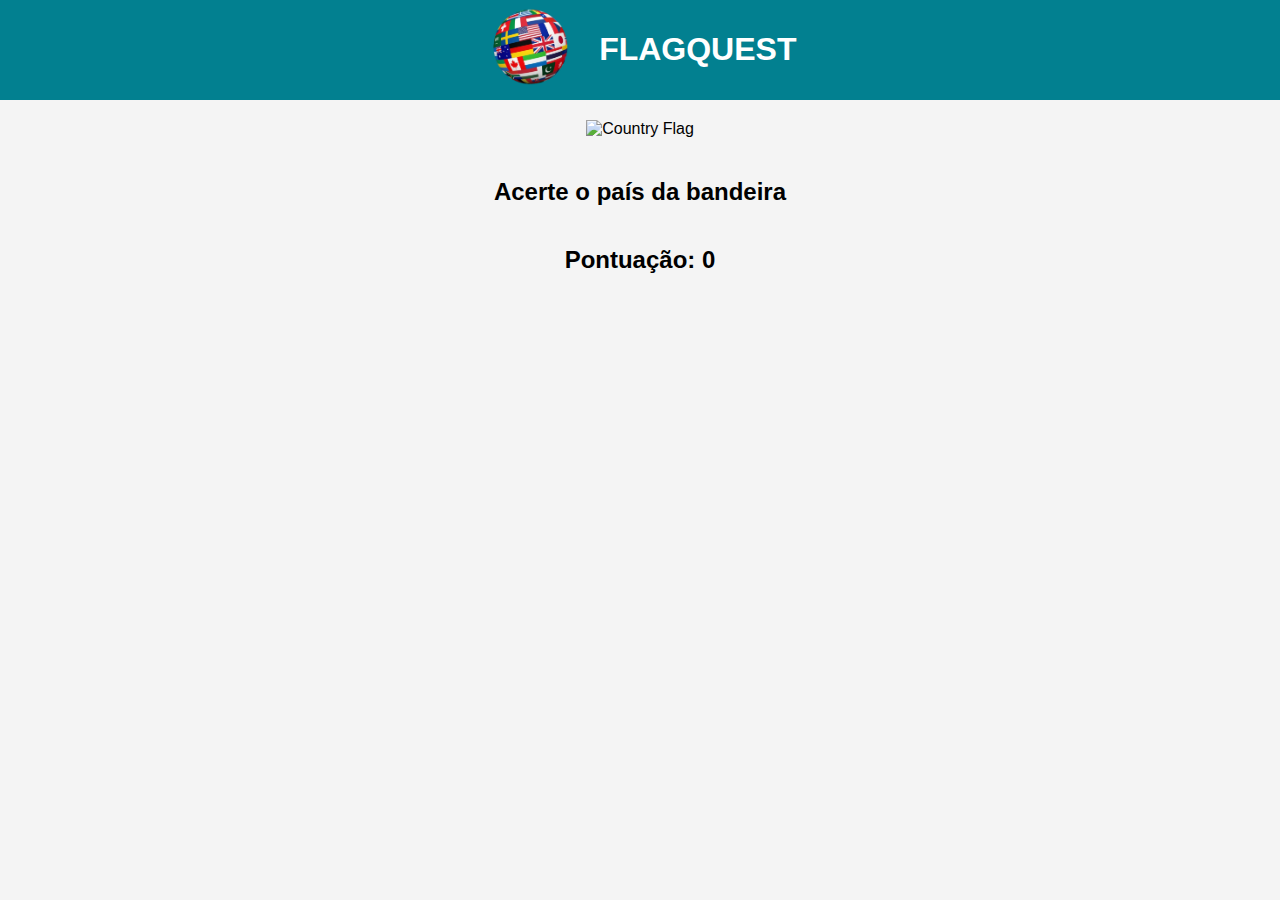
==== Projeto2025/jogo/index.html @ 631abdac "Add files via upload" ====
<!DOCTYPE html>
<html lang="pt-br">
<head>
    <meta charset="UTF-8">
    <meta name="viewport" content="width=device-width, initial-scale=1.0">
    <title>Quiz</title>
    <link rel="stylesheet" href="./style.css">
    <script src="./app.js" defer></script>
</head>
<body>
    <main>


        <div class="header">


            <div class="title"> <img src="img/logo.png"></div>
            <h1 class="tiulo"> FLAGQUEST </h1>
            
        </div>
        
        <div class="quiz">
            
            <div class="country">
                <img id="country-flag" class="country__flag" src="./quiz.jpg" alt="Country Flag">
                <h2 id="country-name" class="country__name">Acerte o país da bandeira</h2>
                <div id="country-options" class="country__options">
                </div>
                <p id="score" class="country__score">Pontuação: 0</p> <!-- exibe a pontuacao -->
            </div>
            <button id="next-button" style="display:none;">Próxima Bandeira</button>
        </div>

        
    </main>
</body>
</html>
---- Projeto2025/jogo/style.css ----
body {
    font-family: Arial, sans-serif;
    text-align: center;
    background-color: #f4f4f4;
    margin: 0;
    padding: 0;
}

.quiz {
    max-width: 600px;
    margin: 0 auto;
    padding: 20px;
    
}

.header {
    display: flex;
    flex-direction: row;
    justify-content: center;
    
    height: 100px;
    background-color: rgba(2, 128, 144, 1);
}

img {
    
    height: 100px;
    
    
}


h1{
    color: white;
    padding: 10px ;
}


h1 {
    font-size: 2rem;
    margin-bottom: 20px;
}

.country__flag {
    max-width: 100%;
    height: auto;
    margin-bottom: 20px;
}

.country__name {
    font-size: 1.5rem;
    margin-bottom: 20px;
}

.country__options {
    display: flex;
    flex-direction: column;
    align-items: center;
}

button {
    width: 250px;
    height: 50px;
    font-size: 1.2rem;
    margin: 10px 0;
    cursor: pointer;
    transition: background-color 0.3s, transform 0.2s;
    border: 2px solid #007BFF;
    background-color: #ffffff;
    border-radius: 8px;
}

button:hover {
    background-color: #007BFF;
    color: #fff;
}

button:active {
    transform: scale(0.98);
}

.next-button {
    margin-top: 20px;
    padding: 10px 20px;
    font-size: 1.2rem;
    background-color: #28a745;
    color: white;
    border: none;
    border-radius: 8px;
    cursor: pointer;
}

.next-button:hover {
    background-color: #218838;
}

.country__score {
    font-size: 1.5rem;
    margin-top: 20px;
    font-weight: bold;
    transition: color 0.3s ease-in-out;
}

.green-bg {
    background-color: #28a745;
}

.red-bg {
    background-color: #dc3545;
}

@keyframes scoreAnimation {
    0% {
        transform: scale(1);
        color: black;
    }
    50% {
        transform: scale(1.2);
        color: #28a745;
    }
    100% {
        transform: scale(1);
        color: black;
    }
}

.score-animation {
    animation: scoreAnimation 0.5s ease-in-out;
}


.timer-container {
    text-align: left;
    padding: 10px;
    border-radius: 10px;
    box-shadow: 0 4px 10px rgba(0, 0, 0, 0.1);
    position: fixed;
    justify-content: center;
   
  }
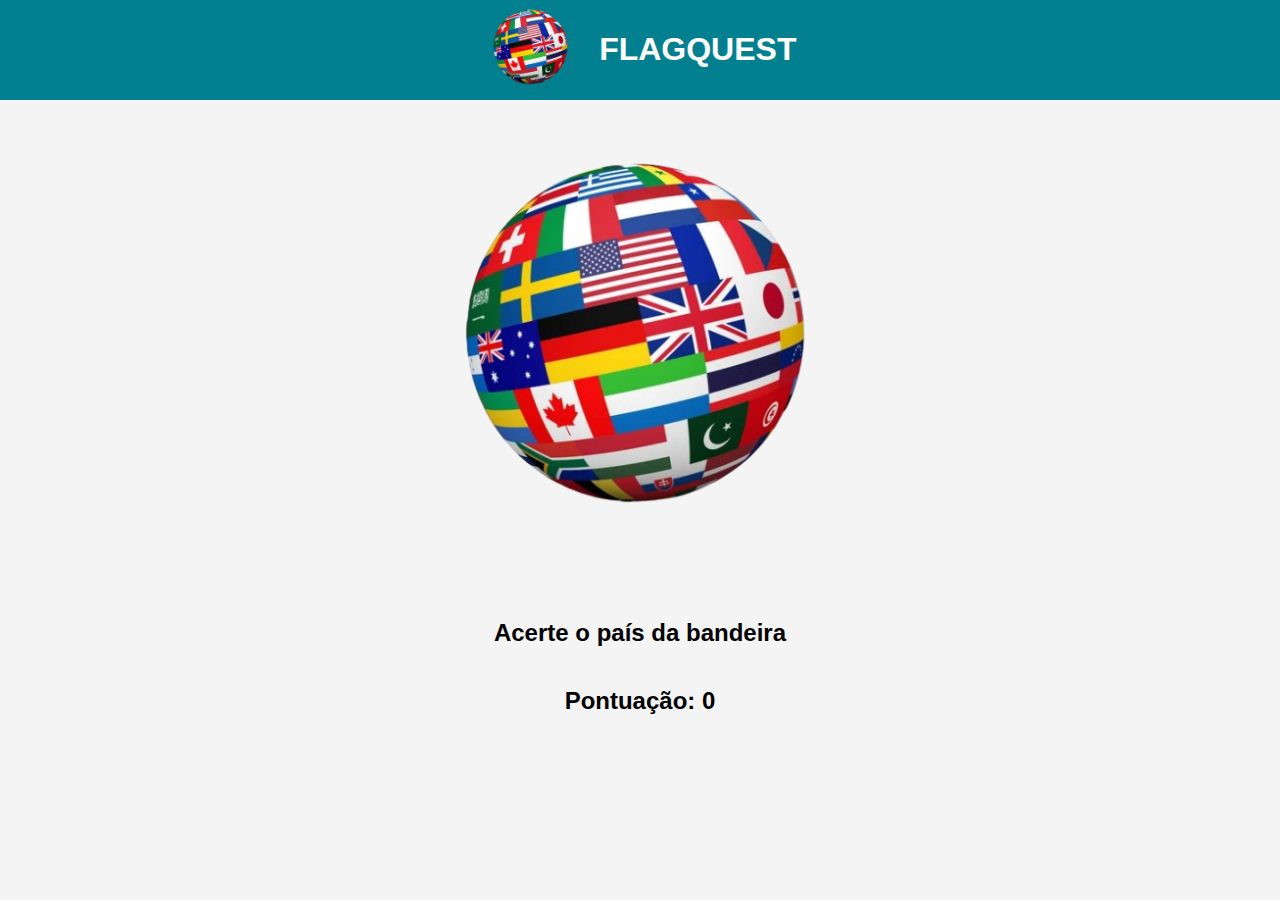
==== commit fe10c80d: "mudanca no index de comeco" ====
--- a/Projeto2025/jogo/index.html
+++ b/Projeto2025/jogo/index.html
@@ -22,7 +22,7 @@
         <div class="quiz">
             
             <div class="country">
-                <img id="country-flag" class="country__flag" src="./quiz.jpg" alt="Country Flag">
+                <img id="country-flag" class="country__flag" src="./img/logo.png" alt="Country Flag">
                 <h2 id="country-name" class="country__name">Acerte o país da bandeira</h2>
                 <div id="country-options" class="country__options">
                 </div>
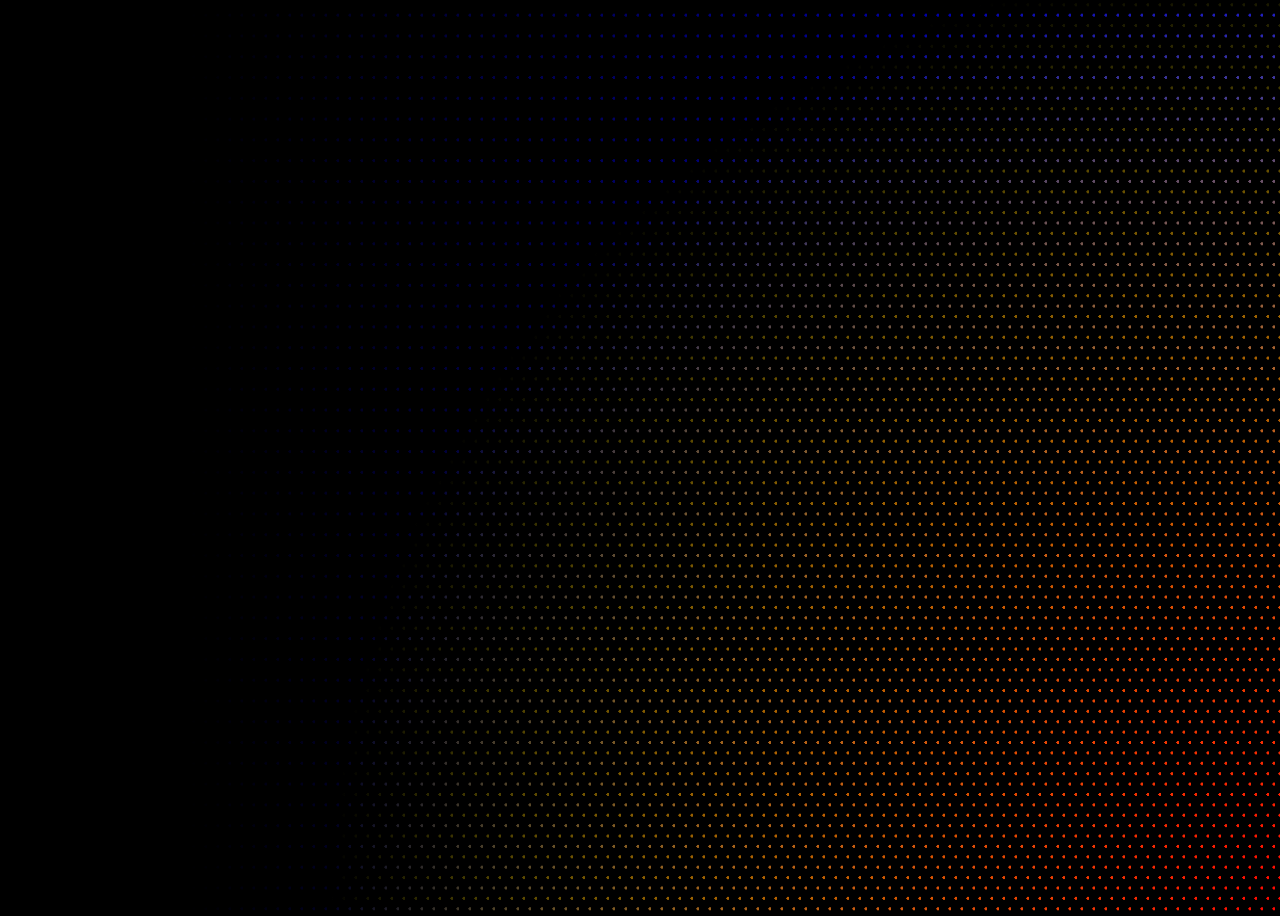
==== commit 30190410: "mudança no fundo" ====
--- a/Projeto2025/jogo/index.html
+++ b/Projeto2025/jogo/index.html
@@ -13,25 +13,25 @@
 
         <div class="header">
 
+            <div class="container"></div>
+                <div class="title"> <img src="img/logo.png"></div>
+                <h1 class="tiulo"> FLAGQUEST </h1>
+                
+            </div>
+            
+            <div class="quiz">
+                
+                <div class="country">
+                    <img id="country-flag" class="country__flag" src="./img/logo.png" alt="Country Flag">
+                    <h2 id="country-name" class="country__name">Acerte o país da bandeira</h2>
+                    <div id="country-options" class="country__options">
+                    </div>
+                    <p id="score" class="country__score">Pontuação: 0</p> <!-- exibe a pontuacao -->
+                </div>
+                <button id="next-button" style="display:none;">Próxima Bandeira</button>
+            </div>
 
-            <div class="title"> <img src="img/logo.png"></div>
-            <h1 class="tiulo"> FLAGQUEST </h1>
             
-        </div>
-        
-        <div class="quiz">
-            
-            <div class="country">
-                <img id="country-flag" class="country__flag" src="./img/logo.png" alt="Country Flag">
-                <h2 id="country-name" class="country__name">Acerte o país da bandeira</h2>
-                <div id="country-options" class="country__options">
-                </div>
-                <p id="score" class="country__score">Pontuação: 0</p> <!-- exibe a pontuacao -->
-            </div>
-            <button id="next-button" style="display:none;">Próxima Bandeira</button>
-        </div>
-
-        
     </main>
 </body>
 </html>
--- a/Projeto2025/jogo/style.css
+++ b/Projeto2025/jogo/style.css
@@ -137,4 +137,73 @@
     position: fixed;
     justify-content: center;
    
-  }+  }
+
+
+.container {
+    position: absolute;
+    inset: -1em;
+    --c: 7px;
+    background-color: #000;
+    background-image: radial-gradient(
+        circle at 50% 50%,
+        #0000 1.5px,
+        #000 0 var(--c),
+        #0000 var(--c)
+      ),
+      radial-gradient(
+        circle at 50% 50%,
+        #0000 1.5px,
+        #000 0 var(--c),
+        #0000 var(--c)
+      ),
+      radial-gradient(circle at 50% 50%, #f00, #f000 60%),
+      radial-gradient(circle at 50% 50%, #ff0, #ff00 60%),
+      radial-gradient(circle at 50% 50%, #0f0, #0f00 60%),
+      radial-gradient(ellipse at 50% 50%, #00f, #00f0 60%);
+    background-size:
+      12px 20.7846097px,
+      12px 20.7846097px,
+      200% 200%,
+      200% 200%,
+      200% 200%,
+      200% 20.7846097px;
+    --p: 0px 0px, 6px 10.39230485px;
+    background-position:
+      var(--p),
+      0% 0%,
+      0% 0%,
+      0% 0px;
+    animation:
+      wee 40s linear infinite,
+      filt 6s linear infinite;
+  }
+  
+  @keyframes filt {
+    0% {
+      filter: hue-rotate(0deg);
+    }
+    to {
+      filter: hue-rotate(360deg);
+    }
+  }
+  
+  @keyframes wee {
+    0% {
+      background-position:
+        var(--p),
+        800% 400%,
+        1000% -400%,
+        -1200% -600%,
+        400% 41.5692194px;
+    }
+    to {
+      background-position:
+        var(--p),
+        0% 0%,
+        0% 0%,
+        0% 0%,
+        0% 0%;
+    }
+  }
+  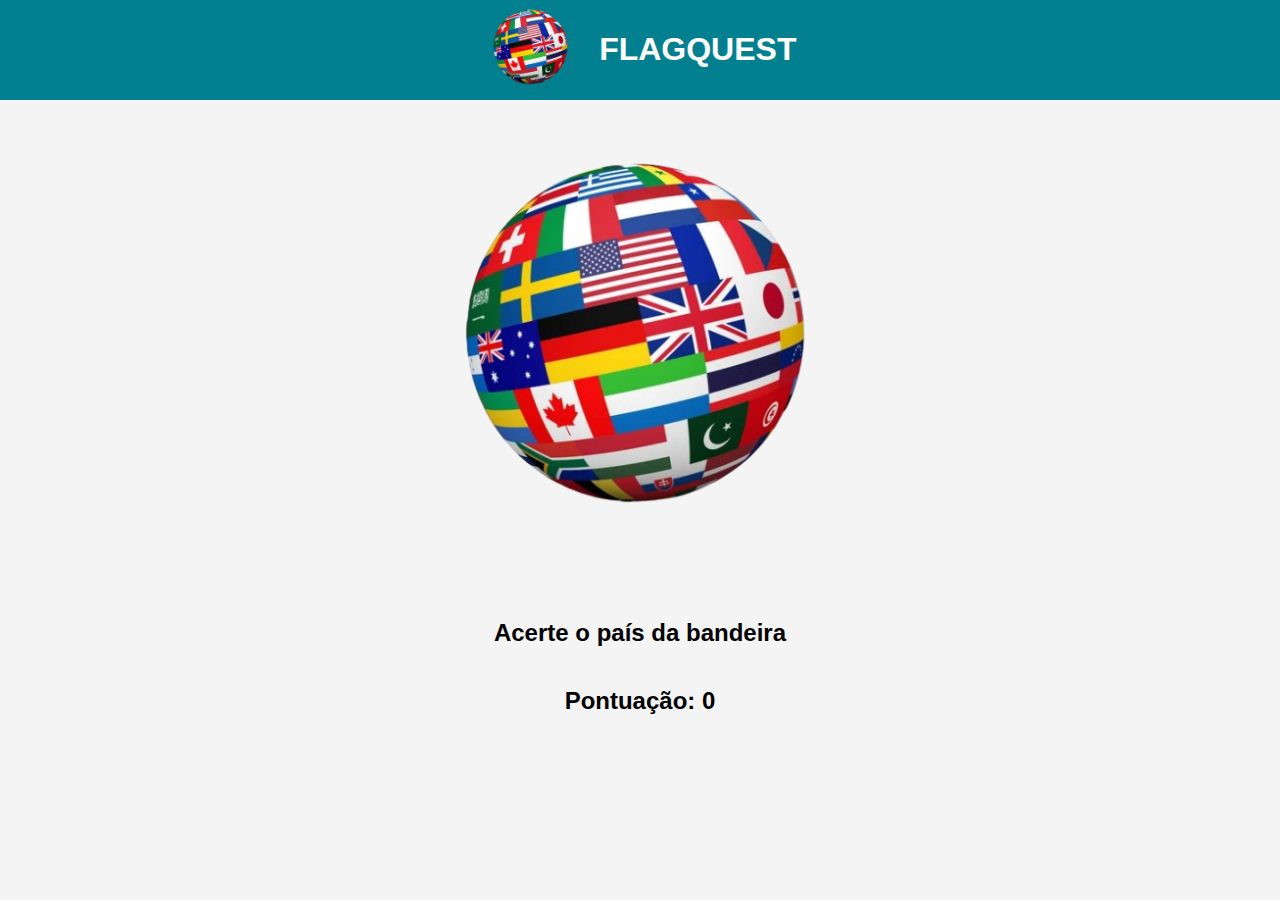
==== commit ef08b77d: "restauração do fundo" ====
--- a/Projeto2025/jogo/index.html
+++ b/Projeto2025/jogo/index.html
@@ -13,25 +13,25 @@
 
         <div class="header">
 
-            <div class="container"></div>
-                <div class="title"> <img src="img/logo.png"></div>
-                <h1 class="tiulo"> FLAGQUEST </h1>
-                
+
+            <div class="title"> <img src="img/logo.png"></div>
+            <h1 class="tiulo"> FLAGQUEST </h1>
+            
+        </div>
+        
+        <div class="quiz">
+            
+            <div class="country">
+                <img id="country-flag" class="country__flag" src="./img/logo.png" alt="Country Flag">
+                <h2 id="country-name" class="country__name">Acerte o país da bandeira</h2>
+                <div id="country-options" class="country__options">
+                </div>
+                <p id="score" class="country__score">Pontuação: 0</p> <!-- exibe a pontuacao -->
             </div>
-            
-            <div class="quiz">
-                
-                <div class="country">
-                    <img id="country-flag" class="country__flag" src="./img/logo.png" alt="Country Flag">
-                    <h2 id="country-name" class="country__name">Acerte o país da bandeira</h2>
-                    <div id="country-options" class="country__options">
-                    </div>
-                    <p id="score" class="country__score">Pontuação: 0</p> <!-- exibe a pontuacao -->
-                </div>
-                <button id="next-button" style="display:none;">Próxima Bandeira</button>
-            </div>
+            <button id="next-button" style="display:none;">Próxima Bandeira</button>
+        </div>
 
-            
+        
     </main>
 </body>
 </html>
--- a/Projeto2025/jogo/style.css
+++ b/Projeto2025/jogo/style.css
@@ -140,70 +140,70 @@
   }
 
 
+  /* From Uiverse.io by SelfMadeSystem */ 
 .container {
-    position: absolute;
-    inset: -1em;
-    --c: 7px;
-    background-color: #000;
-    background-image: radial-gradient(
-        circle at 50% 50%,
-        #0000 1.5px,
-        #000 0 var(--c),
-        #0000 var(--c)
-      ),
-      radial-gradient(
-        circle at 50% 50%,
-        #0000 1.5px,
-        #000 0 var(--c),
-        #0000 var(--c)
-      ),
-      radial-gradient(circle at 50% 50%, #f00, #f000 60%),
-      radial-gradient(circle at 50% 50%, #ff0, #ff00 60%),
-      radial-gradient(circle at 50% 50%, #0f0, #0f00 60%),
-      radial-gradient(ellipse at 50% 50%, #00f, #00f0 60%);
-    background-size:
-      12px 20.7846097px,
-      12px 20.7846097px,
-      200% 200%,
-      200% 200%,
-      200% 200%,
-      200% 20.7846097px;
-    --p: 0px 0px, 6px 10.39230485px;
+  position: absolute;
+  inset: -1em;
+  --c: 7px;
+  background-color: #000;
+  background-image: radial-gradient(
+      circle at 50% 50%,
+      #0000 1.5px,
+      #000 0 var(--c),
+      #0000 var(--c)
+    ),
+    radial-gradient(
+      circle at 50% 50%,
+      #0000 1.5px,
+      #000 0 var(--c),
+      #0000 var(--c)
+    ),
+    radial-gradient(circle at 50% 50%, #f00, #f000 60%),
+    radial-gradient(circle at 50% 50%, #ff0, #ff00 60%),
+    radial-gradient(circle at 50% 50%, #0f0, #0f00 60%),
+    radial-gradient(ellipse at 50% 50%, #00f, #00f0 60%);
+  background-size:
+    12px 20.7846097px,
+    12px 20.7846097px,
+    200% 200%,
+    200% 200%,
+    200% 200%,
+    200% 20.7846097px;
+  --p: 0px 0px, 6px 10.39230485px;
+  background-position:
+    var(--p),
+    0% 0%,
+    0% 0%,
+    0% 0px;
+  animation:
+    wee 40s linear infinite,
+    filt 6s linear infinite;
+}
+
+@keyframes filt {
+  0% {
+    filter: hue-rotate(0deg);
+  }
+  to {
+    filter: hue-rotate(360deg);
+  }
+}
+
+@keyframes wee {
+  0% {
+    background-position:
+      var(--p),
+      800% 400%,
+      1000% -400%,
+      -1200% -600%,
+      400% 41.5692194px;
+  }
+  to {
     background-position:
       var(--p),
       0% 0%,
       0% 0%,
-      0% 0px;
-    animation:
-      wee 40s linear infinite,
-      filt 6s linear infinite;
-  }
-  
-  @keyframes filt {
-    0% {
-      filter: hue-rotate(0deg);
-    }
-    to {
-      filter: hue-rotate(360deg);
-    }
-  }
-  
-  @keyframes wee {
-    0% {
-      background-position:
-        var(--p),
-        800% 400%,
-        1000% -400%,
-        -1200% -600%,
-        400% 41.5692194px;
-    }
-    to {
-      background-position:
-        var(--p),
-        0% 0%,
-        0% 0%,
-        0% 0%,
-        0% 0%;
-    }
-  }
-  +      0% 0%,
+      0% 0%;
+  }
+}
